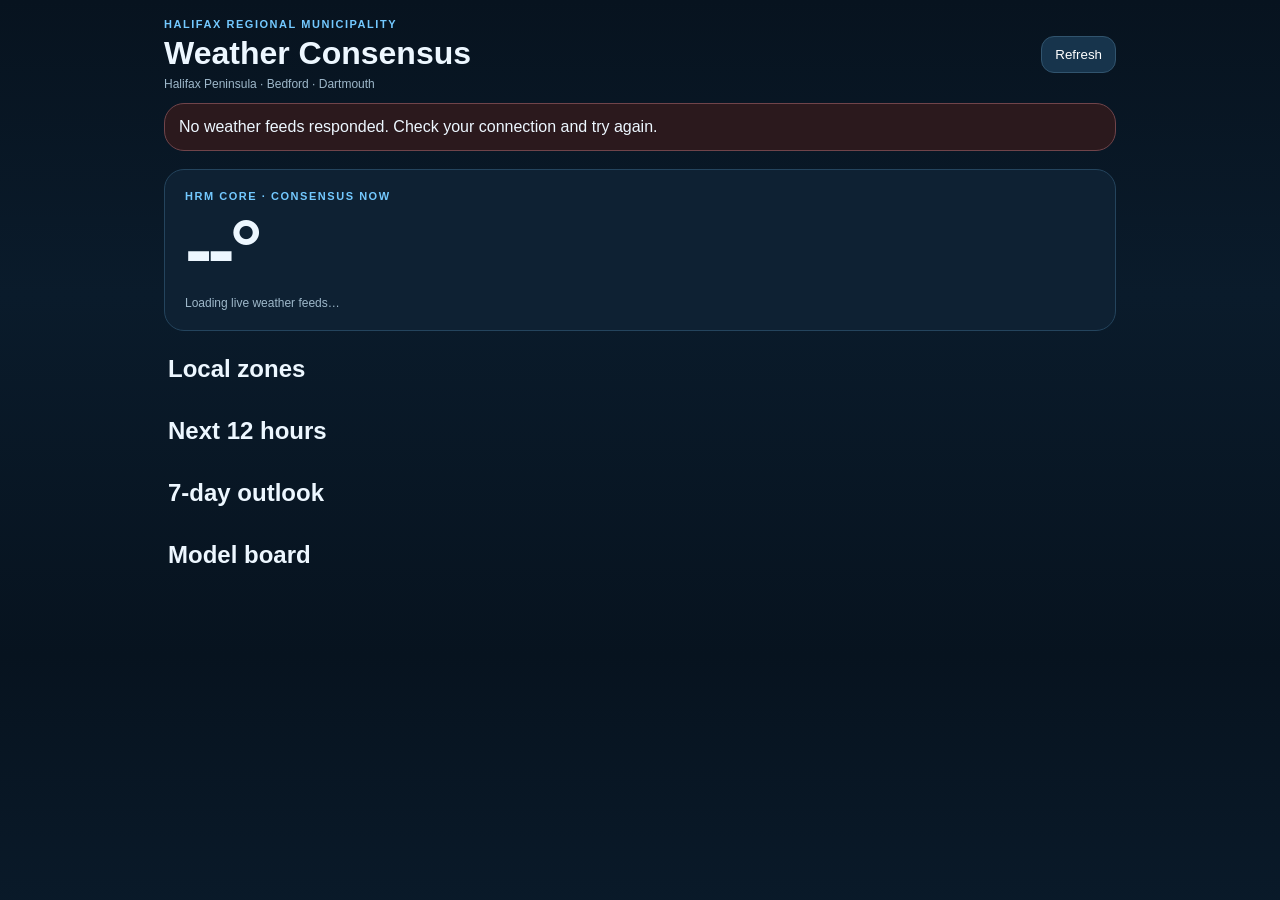
==== app-v2.html @ bfe38426 "Add fixed HRM weather app v2" ====
<!doctype html><html lang="en"><head><meta charset="utf-8"><meta name="viewport" content="width=device-width,initial-scale=1,viewport-fit=cover"><meta name="theme-color" content="#07131f"><meta name="apple-mobile-web-app-capable" content="yes"><meta name="apple-mobile-web-app-status-bar-style" content="black-translucent"><meta name="apple-mobile-web-app-title" content="HRM Weather"><title>HRM Weather Consensus</title><style>:root{--p:#0e2133;--l:#24445d;--t:#edf7ff;--m:#9eb8ca;--a:#73c9ff}*{box-sizing:border-box}body{margin:0;background:linear-gradient(#07131f,#0a1b2b 45%,#07131f);color:var(--t);font-family:-apple-system,BlinkMacSystemFont,"Segoe UI",sans-serif}.app{max-width:980px;margin:auto;padding:18px 14px 60px}header{display:flex;justify-content:space-between;align-items:center;gap:12px}.ey{font-size:11px;letter-spacing:.14em;text-transform:uppercase;color:var(--a);font-weight:800}h1{margin:5px 0}.sm{color:var(--m);font-size:12px}.btn{background:#17344c;color:white;border:1px solid #31546e;border-radius:13px;padding:10px 13px}.hero,.card{background:var(--p);border:1px solid var(--l);border-radius:20px}.hero{padding:20px;margin-top:18px}.temp{font-size:82px;font-weight:760;letter-spacing:-.06em}.grid{display:grid;grid-template-columns:repeat(3,1fr);gap:10px}.card{padding:14px}.ztemp{font-size:34px;font-weight:730;margin:5px 0}.title{margin:24px 4px 10px}.hours{display:flex;gap:8px;overflow:auto}.hour{min-width:92px;text-align:center}.hour b{font-size:23px}.sources{display:grid;grid-template-columns:repeat(2,1fr);gap:8px}.warn{display:none;background:#2b191d;border-color:#70444a;margin-top:12px}@media(max-width:650px){.grid,.sources{grid-template-columns:1fr}}</style></head><body><div class="app"><header><div><div class="ey">Halifax Regional Municipality</div><h1>Weather Consensus</h1><div class="sm">Halifax Peninsula · Bedford · Dartmouth</div></div><button id="refresh" class="btn">Refresh</button></header><div id="warn" class="card warn"></div><section class="hero"><div class="ey">HRM CORE · CONSENSUS NOW</div><div id="temp" class="temp">--°</div><div id="meta" class="sm">Loading live weather feeds…</div></section><h2 class="title">Local zones</h2><section id="zones" class="grid"></section><h2 class="title">Next 12 hours</h2><section id="hours" class="hours"></section><h2 class="title">7-day outlook</h2><section id="days" class="grid"></section><h2 class="title">Model board</h2><section id="sources" class="sources"></section><div id="status" class="sm" style="margin-top:16px"></div></div><script>const Z=[['Halifax Peninsula',44.6488,-63.5752],['Bedford',44.7318,-63.6619],['Dartmouth',44.6661,-63.5676]];const M=[['best_match','Best Match','Open-Meteo blend'],['gem_seamless','GEM','Environment Canada'],['ecmwf_ifs025','ECMWF IFS','ECMWF'],['gfs_seamless','GFS','NOAA'],['icon_seamless','ICON','DWD Germany'],['ukmo_seamless','UKMO','UK Met Office'],['meteofrance_seamless','Météo-France','Météo-France'],['jma_seamless','JMA','Japan Meteorological Agency']];const avg=a=>{a=a.filter(Number.isFinite);return a.length?a.reduce((s,x)=>s+x,0)/a.length:null},f=(x,d=1)=>Number.isFinite(x)?x.toFixed(d):'--';function idx(d){const now=new Intl.DateTimeFormat('sv-SE',{timeZone:'America/Halifax',year:'numeric',month:'2-digit',day:'2-digit',hour:'2-digit',hour12:false}).format(new Date()).replace(' ','T').slice(0,13);let i=d.hourly.time.findIndex(t=>t.slice(0,13)>=now);return i<0?0:i}async function get(model,z){const best=model[0]==='best_match';let p=new URLSearchParams({latitude:z[1],longitude:z[2],timezone:'America/Halifax',forecast_days:7,current:'temperature_2m,apparent_temperature,relative_humidity_2m,wind_speed_10m',hourly:best?'temperature_2m,precipitation_probability':'temperature_2m',daily:best?'temperature_2m_max,temperature_2m_min,precipitation_probability_max':'temperature_2m_max,temperature_2m_min',temperature_unit:'celsius',wind_speed_unit:'kmh'});if(!best)p.set('models',model[0]);let c=new AbortController(),t=setTimeout(()=>c.abort(),7000);try{let r=await fetch('https://api.open-meteo.com/v1/forecast?'+p,{signal:c.signal,cache:'no-store'});if(!r.ok)throw Error(r.status);let j=await r.json();return{model,z,data:j}}finally{clearTimeout(t)}}function render(r){if(!r.length)return;const zs=Z.map(z=>{let a=r.filter(x=>x.z[0]===z[0]),best=a.find(x=>x.model[0]==='best_match'),i=best?idx(best.data):0;return{name:z[0],temp:avg(a.map(x=>x.data.current?.temperature_2m)),feels:avg(a.map(x=>x.data.current?.apparent_temperature)),hi:avg(a.map(x=>x.data.daily?.temperature_2m_max?.[0])),lo:avg(a.map(x=>x.data.daily?.temperature_2m_min?.[0])),rain:best?.data.hourly?.precipitation_probability?.[i],n:a.length,best}});document.getElementById('temp').textContent=f(avg(zs.map(x=>x.temp)))+'°';document.getElementById('meta').textContent=`Feels ${f(avg(zs.map(x=>x.feels)))}° · ${r.length} live model/location feeds`;document.getElementById('zones').innerHTML=zs.map(x=>`<div class="card"><div class="sm">${x.name}</div><div class="ztemp">${f(x.temp)}°</div><div class="sm">Feels ${f(x.feels)}° · High ${f(x.hi)}° · Low ${f(x.lo)}° · Rain ${f(x.rain,0)}%</div></div>`).join('');let b=zs.find(x=>x.best)?.best?.data;if(b){let s=idx(b);document.getElementById('hours').innerHTML=b.hourly.time.slice(s,s+12).map((t,i)=>`<div class="card hour"><div class="sm">${new Intl.DateTimeFormat('en-CA',{hour:'numeric',timeZone:'America/Halifax'}).format(new Date(t+':00-03:00'))}</div><b>${f(b.hourly.temperature_2m[s+i],0)}°</b><div class="sm">☂ ${f(b.hourly.precipitation_probability?.[s+i],0)}%</div></div>`).join('');document.getElementById('days').innerHTML=b.daily.time.slice(0,7).map((d,i)=>`<div class="card"><div class="sm">${new Intl.DateTimeFormat('en-CA',{weekday:'short',timeZone:'America/Halifax'}).format(new Date(d+'T12:00:00-03:00'))}</div><div class="ztemp">${f(b.daily.temperature_2m_max[i],0)}°</div><div class="sm">Low ${f(b.daily.temperature_2m_min[i],0)}° · ☂ ${f(b.daily.precipitation_probability_max?.[i],0)}%</div></div>`).join('')}let rows=M.map(m=>{let a=r.filter(x=>x.model[0]===m[0]);return a.length?{m,t:avg(a.map(x=>x.data.current?.temperature_2m)),n:a.length}:null}).filter(Boolean);document.getElementById('sources').innerHTML=rows.map(x=>`<div class="card"><b>${x.m[1]}</b><div>${f(x.t)}°</div><div class="sm">${x.m[2]} · ${x.n}/3 zones</div></div>`).join('');document.getElementById('status').textContent='Updated '+new Intl.DateTimeFormat('en-CA',{dateStyle:'medium',timeStyle:'medium',timeZone:'America/Halifax'}).format(new Date())}async function load(){refresh.disabled=true;refresh.textContent='Updating…';warn.style.display='none';let first=await Promise.allSettled(Z.map(z=>get(M[0],z))),r=first.filter(x=>x.status==='fulfilled').map(x=>x.value);if(r.length)render(r);let rest=[];for(let m of M.slice(1))for(let z of Z)rest.push(get(m,z));let x=await Promise.allSettled(rest);r.push(...x.filter(y=>y.status==='fulfilled').map(y=>y.value));if(r.length)render(r);else{warn.style.display='block';warn.textContent='No weather feeds responded. Check your connection and try again.'}let fail=Z.length*M.length-r.length;if(fail&&r.length){warn.style.display='block';warn.textContent=`${fail} model/location feeds were unavailable; using ${r.length} live feeds.`}refresh.disabled=false;refresh.textContent='Refresh'}refresh.onclick=load;load();</script></body></html>
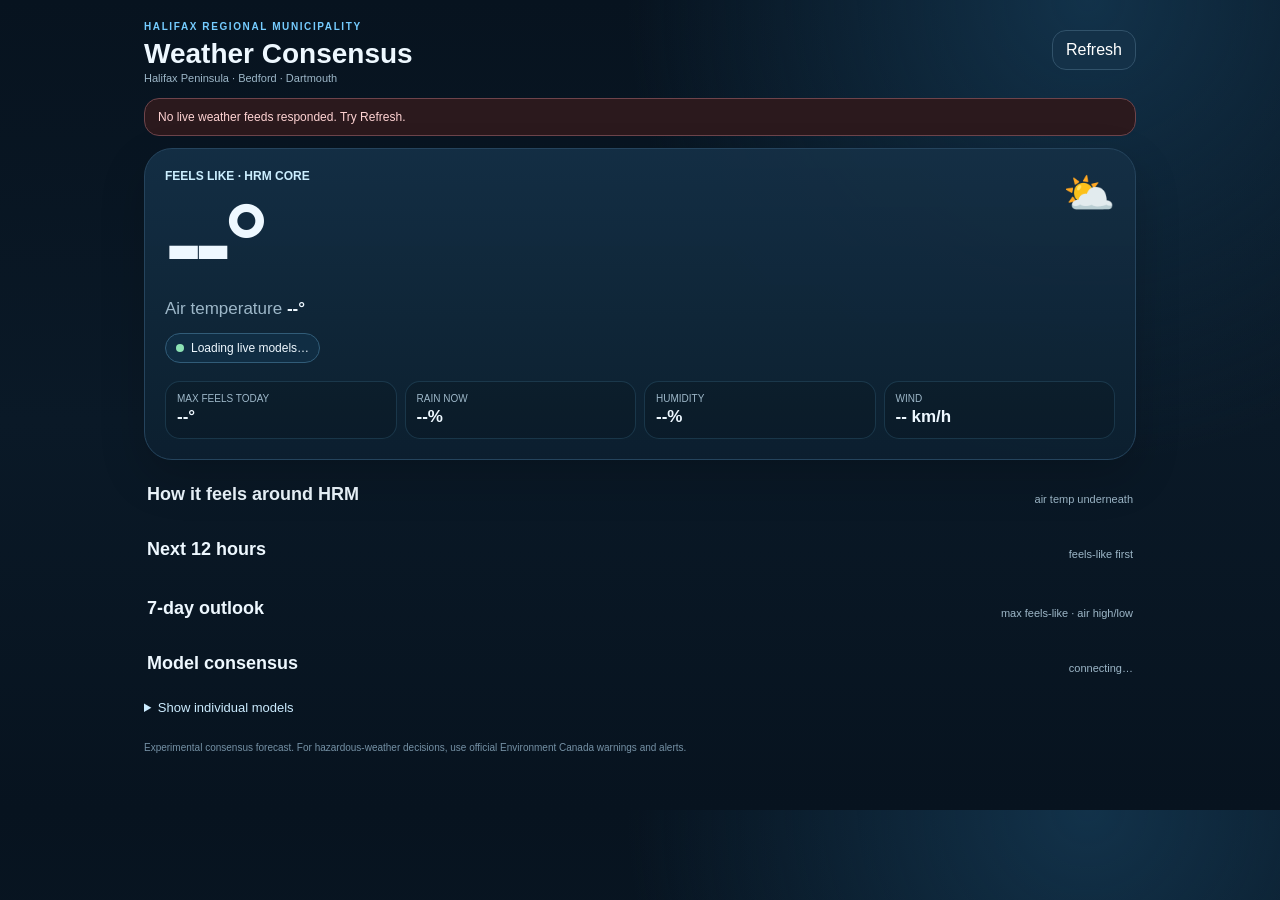
==== commit 20978a70: "Prioritize feels-like temperature and expand weather models" ====
--- a/app-v2.html
+++ b/app-v2.html
@@ -1 +1 @@
-<!doctype html><html lang="en"><head><meta charset="utf-8"><meta name="viewport" content="width=device-width,initial-scale=1,viewport-fit=cover"><meta name="theme-color" content="#07131f"><meta name="apple-mobile-web-app-capable" content="yes"><meta name="apple-mobile-web-app-status-bar-style" content="black-translucent"><meta name="apple-mobile-web-app-title" content="HRM Weather"><title>HRM Weather Consensus</title><style>:root{--p:#0e2133;--l:#24445d;--t:#edf7ff;--m:#9eb8ca;--a:#73c9ff}*{box-sizing:border-box}body{margin:0;background:linear-gradient(#07131f,#0a1b2b 45%,#07131f);color:var(--t);font-family:-apple-system,BlinkMacSystemFont,"Segoe UI",sans-serif}.app{max-width:980px;margin:auto;padding:18px 14px 60px}header{display:flex;justify-content:space-between;align-items:center;gap:12px}.ey{font-size:11px;letter-spacing:.14em;text-transform:uppercase;color:var(--a);font-weight:800}h1{margin:5px 0}.sm{color:var(--m);font-size:12px}.btn{background:#17344c;color:white;border:1px solid #31546e;border-radius:13px;padding:10px 13px}.hero,.card{background:var(--p);border:1px solid var(--l);border-radius:20px}.hero{padding:20px;margin-top:18px}.temp{font-size:82px;font-weight:760;letter-spacing:-.06em}.grid{display:grid;grid-template-columns:repeat(3,1fr);gap:10px}.card{padding:14px}.ztemp{font-size:34px;font-weight:730;margin:5px 0}.title{margin:24px 4px 10px}.hours{display:flex;gap:8px;overflow:auto}.hour{min-width:92px;text-align:center}.hour b{font-size:23px}.sources{display:grid;grid-template-columns:repeat(2,1fr);gap:8px}.warn{display:none;background:#2b191d;border-color:#70444a;margin-top:12px}@media(max-width:650px){.grid,.sources{grid-template-columns:1fr}}</style></head><body><div class="app"><header><div><div class="ey">Halifax Regional Municipality</div><h1>Weather Consensus</h1><div class="sm">Halifax Peninsula · Bedford · Dartmouth</div></div><button id="refresh" class="btn">Refresh</button></header><div id="warn" class="card warn"></div><section class="hero"><div class="ey">HRM CORE · CONSENSUS NOW</div><div id="temp" class="temp">--°</div><div id="meta" class="sm">Loading live weather feeds…</div></section><h2 class="title">Local zones</h2><section id="zones" class="grid"></section><h2 class="title">Next 12 hours</h2><section id="hours" class="hours"></section><h2 class="title">7-day outlook</h2><section id="days" class="grid"></section><h2 class="title">Model board</h2><section id="sources" class="sources"></section><div id="status" class="sm" style="margin-top:16px"></div></div><script>const Z=[['Halifax Peninsula',44.6488,-63.5752],['Bedford',44.7318,-63.6619],['Dartmouth',44.6661,-63.5676]];const M=[['best_match','Best Match','Open-Meteo blend'],['gem_seamless','GEM','Environment Canada'],['ecmwf_ifs025','ECMWF IFS','ECMWF'],['gfs_seamless','GFS','NOAA'],['icon_seamless','ICON','DWD Germany'],['ukmo_seamless','UKMO','UK Met Office'],['meteofrance_seamless','Météo-France','Météo-France'],['jma_seamless','JMA','Japan Meteorological Agency']];const avg=a=>{a=a.filter(Number.isFinite);return a.length?a.reduce((s,x)=>s+x,0)/a.length:null},f=(x,d=1)=>Number.isFinite(x)?x.toFixed(d):'--';function idx(d){const now=new Intl.DateTimeFormat('sv-SE',{timeZone:'America/Halifax',year:'numeric',month:'2-digit',day:'2-digit',hour:'2-digit',hour12:false}).format(new Date()).replace(' ','T').slice(0,13);let i=d.hourly.time.findIndex(t=>t.slice(0,13)>=now);return i<0?0:i}async function get(model,z){const best=model[0]==='best_match';let p=new URLSearchParams({latitude:z[1],longitude:z[2],timezone:'America/Halifax',forecast_days:7,current:'temperature_2m,apparent_temperature,relative_humidity_2m,wind_speed_10m',hourly:best?'temperature_2m,precipitation_probability':'temperature_2m',daily:best?'temperature_2m_max,temperature_2m_min,precipitation_probability_max':'temperature_2m_max,temperature_2m_min',temperature_unit:'celsius',wind_speed_unit:'kmh'});if(!best)p.set('models',model[0]);let c=new AbortController(),t=setTimeout(()=>c.abort(),7000);try{let r=await fetch('https://api.open-meteo.com/v1/forecast?'+p,{signal:c.signal,cache:'no-store'});if(!r.ok)throw Error(r.status);let j=await r.json();return{model,z,data:j}}finally{clearTimeout(t)}}function render(r){if(!r.length)return;const zs=Z.map(z=>{let a=r.filter(x=>x.z[0]===z[0]),best=a.find(x=>x.model[0]==='best_match'),i=best?idx(best.data):0;return{name:z[0],temp:avg(a.map(x=>x.data.current?.temperature_2m)),feels:avg(a.map(x=>x.data.current?.apparent_temperature)),hi:avg(a.map(x=>x.data.daily?.temperature_2m_max?.[0])),lo:avg(a.map(x=>x.data.daily?.temperature_2m_min?.[0])),rain:best?.data.hourly?.precipitation_probability?.[i],n:a.length,best}});document.getElementById('temp').textContent=f(avg(zs.map(x=>x.temp)))+'°';document.getElementById('meta').textContent=`Feels ${f(avg(zs.map(x=>x.feels)))}° · ${r.length} live model/location feeds`;document.getElementById('zones').innerHTML=zs.map(x=>`<div class="card"><div class="sm">${x.name}</div><div class="ztemp">${f(x.temp)}°</div><div class="sm">Feels ${f(x.feels)}° · High ${f(x.hi)}° · Low ${f(x.lo)}° · Rain ${f(x.rain,0)}%</div></div>`).join('');let b=zs.find(x=>x.best)?.best?.data;if(b){let s=idx(b);document.getElementById('hours').innerHTML=b.hourly.time.slice(s,s+12).map((t,i)=>`<div class="card hour"><div class="sm">${new Intl.DateTimeFormat('en-CA',{hour:'numeric',timeZone:'America/Halifax'}).format(new Date(t+':00-03:00'))}</div><b>${f(b.hourly.temperature_2m[s+i],0)}°</b><div class="sm">☂ ${f(b.hourly.precipitation_probability?.[s+i],0)}%</div></div>`).join('');document.getElementById('days').innerHTML=b.daily.time.slice(0,7).map((d,i)=>`<div class="card"><div class="sm">${new Intl.DateTimeFormat('en-CA',{weekday:'short',timeZone:'America/Halifax'}).format(new Date(d+'T12:00:00-03:00'))}</div><div class="ztemp">${f(b.daily.temperature_2m_max[i],0)}°</div><div class="sm">Low ${f(b.daily.temperature_2m_min[i],0)}° · ☂ ${f(b.daily.precipitation_probability_max?.[i],0)}%</div></div>`).join('')}let rows=M.map(m=>{let a=r.filter(x=>x.model[0]===m[0]);return a.length?{m,t:avg(a.map(x=>x.data.current?.temperature_2m)),n:a.length}:null}).filter(Boolean);document.getElementById('sources').innerHTML=rows.map(x=>`<div class="card"><b>${x.m[1]}</b><div>${f(x.t)}°</div><div class="sm">${x.m[2]} · ${x.n}/3 zones</div></div>`).join('');document.getElementById('status').textContent='Updated '+new Intl.DateTimeFormat('en-CA',{dateStyle:'medium',timeStyle:'medium',timeZone:'America/Halifax'}).format(new Date())}async function load(){refresh.disabled=true;refresh.textContent='Updating…';warn.style.display='none';let first=await Promise.allSettled(Z.map(z=>get(M[0],z))),r=first.filter(x=>x.status==='fulfilled').map(x=>x.value);if(r.length)render(r);let rest=[];for(let m of M.slice(1))for(let z of Z)rest.push(get(m,z));let x=await Promise.allSettled(rest);r.push(...x.filter(y=>y.status==='fulfilled').map(y=>y.value));if(r.length)render(r);else{warn.style.display='block';warn.textContent='No weather feeds responded. Check your connection and try again.'}let fail=Z.length*M.length-r.length;if(fail&&r.length){warn.style.display='block';warn.textContent=`${fail} model/location feeds were unavailable; using ${r.length} live feeds.`}refresh.disabled=false;refresh.textContent='Refresh'}refresh.onclick=load;load();</script></body></html>+<!doctype html><html lang="en"><head><meta charset="utf-8"><meta name="viewport" content="width=device-width,initial-scale=1,viewport-fit=cover"><meta name="theme-color" content="#07131f"><meta name="apple-mobile-web-app-capable" content="yes"><meta name="apple-mobile-web-app-status-bar-style" content="black-translucent"><meta name="apple-mobile-web-app-title" content="HRM Weather"><link rel="manifest" href="manifest.webmanifest"><title>HRM Weather Consensus</title><style>:root{--bg:#07131f;--panel:#0d2031;--line:#25445d;--text:#eef8ff;--muted:#9db7c8;--blue:#75ccff;--green:#8ce2b4;--amber:#ffd77f;--red:#ff9e9e}*{box-sizing:border-box}body{margin:0;background:radial-gradient(circle at 85% 0,#12324a 0,transparent 34%),linear-gradient(180deg,#07131f,#0a1927 52%,#07131f);color:var(--text);font-family:-apple-system,BlinkMacSystemFont,"SF Pro Display","Segoe UI",sans-serif}.app{max-width:1020px;margin:auto;padding:16px 14px 54px}header{display:flex;justify-content:space-between;align-items:center;gap:12px;margin-bottom:14px}.brand small{font-size:10px;letter-spacing:.16em;text-transform:uppercase;color:var(--blue);font-weight:800}.brand h1{font-size:28px;margin:4px 0 2px}.muted{color:var(--muted)}button{border:1px solid #31526a;background:#143148;color:#fff;border-radius:14px;padding:10px 13px;font:inherit}.hero,.card,.rowcard{background:linear-gradient(180deg,rgba(20,47,69,.95),rgba(12,31,47,.98));border:1px solid var(--line);box-shadow:0 18px 45px rgba(0,0,0,.18)}.hero{border-radius:28px;padding:20px;position:relative;overflow:hidden}.heroTop{display:flex;justify-content:space-between;gap:14px;align-items:flex-start}.heroLabel{font-size:12px;color:#ccefff;font-weight:700}.feels{font-size:clamp(70px,18vw,112px);line-height:.86;letter-spacing:-.07em;font-weight:780;margin:12px 0 8px}.air{font-size:17px;color:var(--muted)}.air strong{color:var(--text)}.confidence{margin-top:14px;display:inline-flex;align-items:center;gap:7px;padding:7px 10px;border:1px solid #315c78;border-radius:999px;background:#102d43;font-size:12px}.dot{width:8px;height:8px;border-radius:50%;background:var(--green)}.heroMetrics{display:grid;grid-template-columns:repeat(4,1fr);gap:8px;margin-top:18px}.metric{padding:11px;background:rgba(0,0,0,.14);border:1px solid rgba(117,204,255,.15);border-radius:15px}.metric span{display:block;font-size:10px;color:var(--muted);margin-bottom:3px}.metric b{font-size:17px}.section{margin-top:24px}.sectionHead{display:flex;align-items:end;justify-content:space-between;margin:0 3px 10px}.sectionHead h2{font-size:18px;margin:0}.sectionHead span{font-size:11px;color:var(--muted)}.zones{display:grid;grid-template-columns:repeat(3,1fr);gap:9px}.card{border-radius:19px;padding:14px}.zoneName{font-size:12px;color:var(--muted)}.zoneFeel{font-size:34px;font-weight:740;margin:4px 0}.zoneAir{font-size:12px}.hours{display:flex;gap:8px;overflow-x:auto;padding-bottom:4px;scrollbar-width:none}.hour{min-width:94px;text-align:center}.hour .icon{font-size:21px}.hour b{display:block;font-size:23px;margin:3px 0}.hour .airtiny{font-size:10px;color:var(--muted)}.days{display:grid;gap:8px}.rowcard{border-radius:17px;padding:12px 14px;display:grid;grid-template-columns:64px 44px 1fr auto;align-items:center;gap:10px}.dayname{font-weight:700}.dayicon{font-size:22px}.daybar{height:5px;border-radius:99px;background:#18364c;overflow:hidden}.daybar i{display:block;height:100%;background:linear-gradient(90deg,#75ccff,#ffd77f);border-radius:99px}.temps{text-align:right}.temps b{font-size:18px}.temps small{display:block;color:var(--muted);font-size:10px}.sourcesSummary{display:flex;gap:10px;flex-wrap:wrap;margin-bottom:8px}.chip{padding:6px 9px;border-radius:999px;background:#102a3e;border:1px solid var(--line);font-size:11px;color:#d9effc}.sourcegrid{display:grid;grid-template-columns:repeat(2,1fr);gap:8px}.source{display:grid;grid-template-columns:1fr auto;gap:3px 10px}.source strong{font-size:13px}.source .val{text-align:right;font-weight:750}.source small{font-size:10px;color:var(--muted)}details{margin-top:8px}summary{cursor:pointer;color:#ccecff;font-size:13px;padding:8px 0}.warn{display:none;margin:0 0 12px;padding:11px 13px;border:1px solid #6e444b;background:#2b191d;border-radius:15px;color:#ffd3d3;font-size:12px}.footer{margin-top:18px;font-size:10px;color:#7591a5;line-height:1.45}@media(max-width:700px){.heroTop{display:block}.heroMetrics{grid-template-columns:repeat(2,1fr)}.zones{grid-template-columns:1fr}.sourcegrid{grid-template-columns:1fr}.rowcard{grid-template-columns:58px 38px 1fr auto}.brand h1{font-size:24px}}@media(max-width:390px){.feels{font-size:72px}.rowcard{grid-template-columns:52px 32px 1fr auto;padding:10px}}</style></head><body><div class="app"><header><div class="brand"><small>Halifax Regional Municipality</small><h1>Weather Consensus</h1><div class="muted" style="font-size:11px">Halifax Peninsula · Bedford · Dartmouth</div></div><button id="refresh">Refresh</button></header><div id="warn" class="warn"></div><section class="hero"><div class="heroTop"><div><div class="heroLabel">FEELS LIKE · HRM CORE</div><div id="feels" class="feels">--°</div><div id="air" class="air">Air temperature <strong>--°</strong></div><div class="confidence"><span class="dot"></span><span id="confidence">Loading live models…</span></div></div><div style="font-size:42px" id="heroIcon">⛅️</div></div><div class="heroMetrics"><div class="metric"><span>MAX FEELS TODAY</span><b id="maxFeels">--°</b></div><div class="metric"><span>RAIN NOW</span><b id="rain">--%</b></div><div class="metric"><span>HUMIDITY</span><b id="humidity">--%</b></div><div class="metric"><span>WIND</span><b id="wind">-- km/h</b></div></div></section><section class="section"><div class="sectionHead"><h2>How it feels around HRM</h2><span>air temp underneath</span></div><div id="zones" class="zones"></div></section><section class="section"><div class="sectionHead"><h2>Next 12 hours</h2><span>feels-like first</span></div><div id="hours" class="hours"></div></section><section class="section"><div class="sectionHead"><h2>7-day outlook</h2><span>max feels-like · air high/low</span></div><div id="days" class="days"></div></section><section class="section"><div class="sectionHead"><h2>Model consensus</h2><span id="modelCount">connecting…</span></div><div id="sourceChips" class="sourcesSummary"></div><details><summary>Show individual models</summary><div id="sources" class="sourcegrid"></div></details></section><div id="status" class="footer"></div><div class="footer">Experimental consensus forecast. For hazardous-weather decisions, use official Environment Canada warnings and alerts.</div></div><script>const Z=[['Halifax Peninsula',44.6488,-63.5752],['Bedford',44.7318,-63.6619],['Dartmouth',44.6661,-63.5676]];const M=[['best_match','Best Match','Open-Meteo blend'],['gem_seamless','GEM','Environment Canada'],['gem_global','GEM Global','Environment Canada'],['gem_hrdps_continental','HRDPS','Environment Canada'],['ecmwf_ifs025','ECMWF IFS','ECMWF'],['ecmwf_aifs025_single','ECMWF AIFS','ECMWF AI'],['gfs_seamless','GFS','NOAA'],['gfs_aigfs025','AIGFS','NOAA AI'],['icon_seamless','ICON','DWD Germany'],['ukmo_seamless','UKMO','UK Met Office'],['meteofrance_seamless','Météo-France','Météo-France'],['jma_seamless','JMA','Japan Met Agency'],['kma_seamless','KMA','Korea Met Agency'],['bom_access_global','ACCESS-G','Australia BOM'],['cma_grapes_global','GRAPES','China CMA']];const avg=a=>{a=a.filter(Number.isFinite);return a.length?a.reduce((s,x)=>s+x,0)/a.length:null},med=a=>{a=a.filter(Number.isFinite).sort((x,y)=>x-y);return a.length?a[Math.floor(a.length/2)]:null},fmt=(x,d=1)=>Number.isFinite(x)?x.toFixed(d):'--';function robust(a){a=a.filter(Number.isFinite);if(a.length<4)return avg(a);let m=med(a),dev=a.map(x=>Math.abs(x-m)),mad=med(dev)||.6,keep=a.filter(x=>Math.abs(x-m)<=Math.max(1.5,2.8*mad));return avg(keep.length?keep:a)}function icon(code){if(code===0)return'☀️';if([1,2].includes(code))return'🌤️';if(code===3)return'☁️';if([45,48].includes(code))return'🌫️';if(code>=51&&code<=67)return'🌧️';if(code>=71&&code<=77)return'🌨️';if(code>=80&&code<=82)return'🌦️';if(code>=95)return'⛈️';return'⛅️'}function hi(d){const now=new Intl.DateTimeFormat('sv-SE',{timeZone:'America/Halifax',year:'numeric',month:'2-digit',day:'2-digit',hour:'2-digit',hour12:false}).format(new Date()).replace(' ','T').slice(0,13);let i=d.hourly.time.findIndex(t=>t.slice(0,13)>=now);return i<0?0:i}async function get(model,z){const best=model[0]==='best_match';let p=new URLSearchParams({latitude:z[1],longitude:z[2],timezone:'America/Halifax',forecast_days:7,current:'temperature_2m,apparent_temperature,relative_humidity_2m,wind_speed_10m,weather_code',hourly:best?'temperature_2m,apparent_temperature,precipitation_probability,weather_code':'temperature_2m,apparent_temperature',daily:best?'temperature_2m_max,temperature_2m_min,apparent_temperature_max,precipitation_probability_max,weather_code':'temperature_2m_max,temperature_2m_min,apparent_temperature_max',temperature_unit:'celsius',wind_speed_unit:'kmh'});if(!best)p.set('models',model[0]);let c=new AbortController(),t=setTimeout(()=>c.abort(),7000);try{let r=await fetch('https://api.open-meteo.com/v1/forecast?'+p,{signal:c.signal,cache:'no-store'});if(!r.ok)throw Error(r.status);let j=await r.json();if(!j.current||!j.hourly||!j.daily)throw Error('incomplete');return{model,z,data:j}}finally{clearTimeout(t)}}function render(r,loading=false){if(!r.length)return;const zs=Z.map(z=>{let a=r.filter(x=>x.z[0]===z[0]),b=a.find(x=>x.model[0]==='best_match'),i=b?hi(b.data):0;return{name:z[0],feel:robust(a.map(x=>x.data.current?.apparent_temperature)),air:robust(a.map(x=>x.data.current?.temperature_2m)),hum:robust(a.map(x=>x.data.current?.relative_humidity_2m)),wind:robust(a.map(x=>x.data.current?.wind_speed_10m)),maxFeel:robust(a.map(x=>x.data.daily?.apparent_temperature_max?.[0])),rain:b?.data.hourly?.precipitation_probability?.[i],b,n:a.length}});let coreFeel=avg(zs.map(x=>x.feel)),coreAir=avg(zs.map(x=>x.air)),coreMax=avg(zs.map(x=>x.maxFeel)),coreHum=avg(zs.map(x=>x.hum)),coreWind=avg(zs.map(x=>x.wind)),coreRain=avg(zs.map(x=>x.rain));document.getElementById('feels').textContent=fmt(coreFeel)+'°';document.getElementById('air').innerHTML=`Air temperature <strong>${fmt(coreAir)}°</strong>`;maxFeels.textContent=fmt(coreMax)+'°';rain.textContent=fmt(coreRain,0)+'%';humidity.textContent=fmt(coreHum,0)+'%';wind.textContent=fmt(coreWind,0)+' km/h';let best=zs.find(x=>x.b)?.b;heroIcon.textContent=icon(best?.data.current?.weather_code);let modelNames=[...new Set(r.map(x=>x.model[1]))],spread=Math.max(...zs.map(x=>x.feel))-Math.min(...zs.map(x=>x.feel));confidence.textContent=`${spread<1.2?'High':spread<2.5?'Moderate':'Low'} confidence · ${modelNames.length} model products${loading?' · loading more':''}`;document.querySelector('.dot').style.background=spread<1.2?'var(--green)':spread<2.5?'var(--amber)':'var(--red)';zones.innerHTML=zs.map(x=>`<div class="card"><div class="zoneName">${x.name}</div><div class="zoneFeel">${fmt(x.feel)}°</div><div class="zoneAir">Feels like · air ${fmt(x.air)}°</div><div class="muted" style="font-size:10px;margin-top:5px">${x.n} live model feeds</div></div>`).join('');if(best){let b=best.data,s=hi(b),hourRows=[];for(let k=s;k<Math.min(s+12,b.hourly.time.length);k++){let t=b.hourly.time[k],zoneFeel=[],zoneAir=[];for(let z of Z){let a=r.filter(x=>x.z[0]===z[0]);zoneFeel.push(robust(a.map(x=>x.data.hourly?.apparent_temperature?.[k])));zoneAir.push(robust(a.map(x=>x.data.hourly?.temperature_2m?.[k])))}hourRows.push({t,feel:avg(zoneFeel),air:avg(zoneAir),rain:b.hourly.precipitation_probability?.[k],code:b.hourly.weather_code?.[k]})}hours.innerHTML=hourRows.map(x=>`<div class="card hour"><div class="muted" style="font-size:10px">${new Intl.DateTimeFormat('en-CA',{hour:'numeric',timeZone:'America/Halifax'}).format(new Date(x.t+':00-03:00'))}</div><div class="icon">${icon(x.code)}</div><b>${fmt(x.feel,0)}°</b><div class="airtiny">air ${fmt(x.air,0)}°</div><div class="muted" style="font-size:10px">☂ ${fmt(x.rain,0)}%</div></div>`).join('');days.innerHTML=b.daily.time.slice(0,7).map((d,i)=>{let feel=[],hiA=[],loA=[];for(let z of Z){let a=r.filter(x=>x.z[0]===z[0]);feel.push(robust(a.map(x=>x.data.daily?.apparent_temperature_max?.[i])));hiA.push(robust(a.map(x=>x.data.daily?.temperature_2m_max?.[i])));loA.push(robust(a.map(x=>x.data.daily?.temperature_2m_min?.[i])))}let f=avg(feel),h=avg(hiA),l=avg(loA),w=Math.max(12,Math.min(100,(f-10)*4));return`<div class="rowcard"><div class="dayname">${new Intl.DateTimeFormat('en-CA',{weekday:'short',timeZone:'America/Halifax'}).format(new Date(d+'T12:00:00-03:00'))}</div><div class="dayicon">${icon(b.daily.weather_code?.[i])}</div><div><div style="font-size:13px"><b>Feels ${fmt(f,0)}°</b> <span class="muted">· ☂ ${fmt(b.daily.precipitation_probability_max?.[i],0)}%</span></div><div class="daybar"><i style="width:${w}%"></i></div></div><div class="temps"><b>${fmt(h,0)}°</b><small>low ${fmt(l,0)}°</small></div></div>`}).join('')}let rows=M.map(m=>{let a=r.filter(x=>x.model[0]===m[0]);return a.length?{m,feel:avg(a.map(x=>x.data.current?.apparent_temperature)),air:avg(a.map(x=>x.data.current?.temperature_2m)),n:a.length}:null}).filter(Boolean);modelCount.textContent=`${rows.length} model products · ${r.length} live feeds`;sourceChips.innerHTML=rows.slice(0,6).map(x=>`<span class="chip">${x.m[1]} ${fmt(x.feel,0)}° feels</span>`).join('');sources.innerHTML=rows.map(x=>`<div class="card source"><div><strong>${x.m[1]}</strong><br><small>${x.m[2]} · ${x.n}/3 zones</small></div><div class="val">${fmt(x.feel)}°<br><small>air ${fmt(x.air)}°</small></div></div>`).join('');status.textContent=`Updated ${new Intl.DateTimeFormat('en-CA',{dateStyle:'medium',timeStyle:'medium',timeZone:'America/Halifax'}).format(new Date())}. Feels-like is based on apparent temperature from each available model; rain probability uses the compatible best-match feed.`}async function load(){refresh.disabled=true;refresh.textContent='Updating…';warn.style.display='none';let primary=await Promise.allSettled(Z.map(z=>get(M[0],z))),r=primary.filter(x=>x.status==='fulfilled').map(x=>x.value);if(r.length)render(r,true);let tasks=[];for(let m of M.slice(1))for(let z of Z)tasks.push(get(m,z));let rest=await Promise.allSettled(tasks);r.push(...rest.filter(x=>x.status==='fulfilled').map(x=>x.value));if(r.length)render(r,false);else{warn.style.display='block';warn.textContent='No live weather feeds responded. Try Refresh.'}let fail=Z.length*M.length-r.length;if(fail&&r.length){warn.style.display='block';warn.textContent=`${fail} optional model/location feeds were unavailable; the forecast is using ${r.length} successful feeds.`}refresh.disabled=false;refresh.textContent='Refresh'}refresh.onclick=load;load();</script></body></html>
